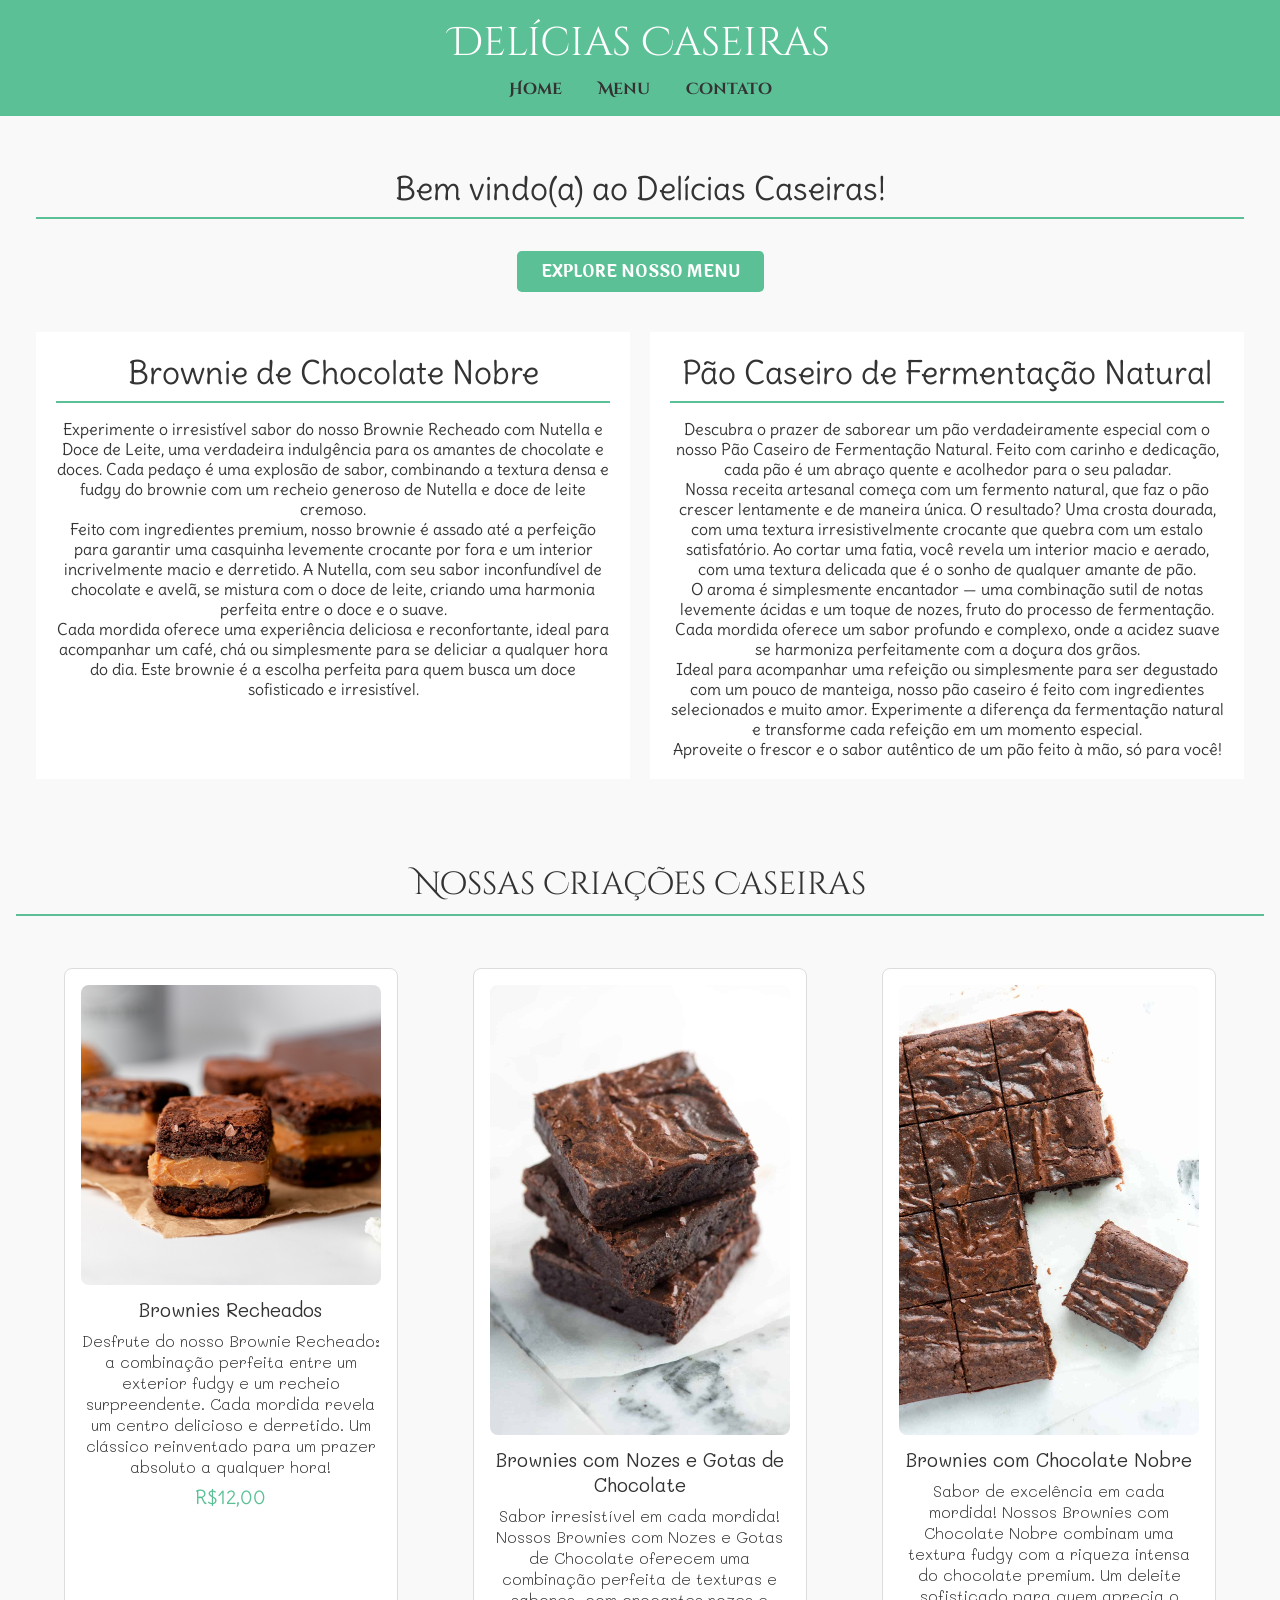
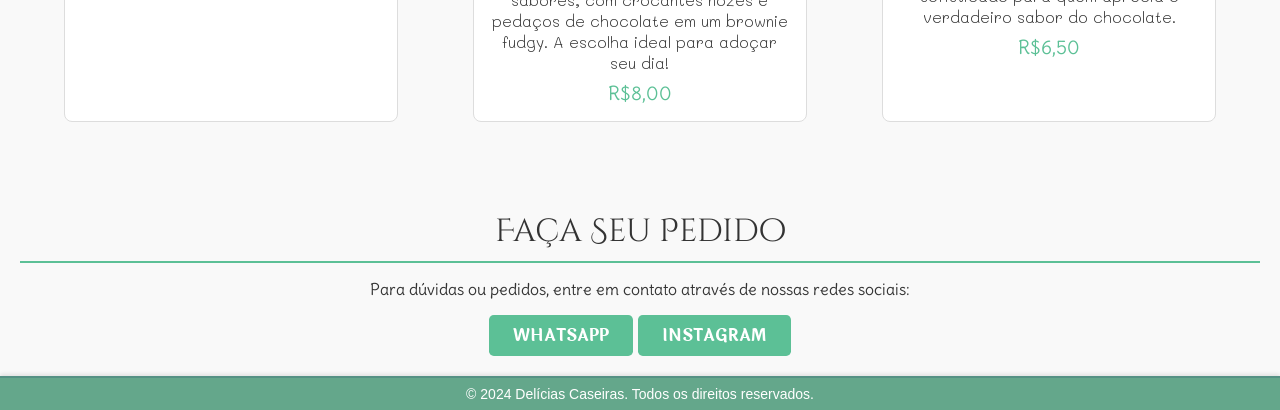
==== index.html @ e0576af0 "[homemade-v1] Fix github pages deploy" ====
<!DOCTYPE html>
<html lang="pt-br">
<head>
    <meta charset="UTF-8">
    <meta name="viewport" content="width=device-width, initial-scale=1.0">
    <title>Delícias Caseiras</title>
    <link rel="stylesheet" href="styles.css">
    <link rel="preconnect" href="https://fonts.googleapis.com">
    <link rel="preconnect" href="https://fonts.gstatic.com" crossorigin>
    <link href="https://fonts.googleapis.com/css2?family=Aboreto&family=Caveat:wght@400..700&family=Cedarville+Cursive&family=Cinzel+Decorative:wght@400;700;900&family=Cinzel:wght@400..900&family=Coming+Soon&family=Dawning+of+a+New+Day&family=Delius&family=Edu+AU+VIC+WA+NT+Hand:wght@400..700&family=Edu+VIC+WA+NT+Beginner:wght@400..700&family=Indie+Flower&family=Laila:wght@300;400&family=Mali:ital,wght@0,300;0,400;1,300&family=Marcellus+SC&family=Oswald:wght@300&family=Quintessential&family=Rajdhani:wght@300;400;500;600;700&family=Shadows+Into+Light&family=Slabo+27px&display=swap" rel="stylesheet">
</head>
<body>
    <header>
        <h1 class="cinzel-decorative-regular">Delícias Caseiras</h1>
        <nav>
            <ul class="cinzel-decorative-regular">
                <li><a href="#home">Home</a></li>
                <li><a href="#menu">Menu</a></li>
                <li><a href="#contact">Contato</a></li>
            </ul>
        </nav>
    </header>

    <section id="home">
        <div class="home-content">
            <h2 class="delius-regular">Bem vindo(a) ao Delícias Caseiras!</h2>
            <a href="#menu" class="btn">Explore nosso menu</a>
        </div>

        <div class="container">
            <div class="left-panel">
                <h2 class="delius-regular">Brownie de Chocolate Nobre</h2>
                <p class="delius-regular">
                    Experimente o irresistível sabor do nosso Brownie Recheado com Nutella e Doce de Leite, uma verdadeira indulgência para os amantes de chocolate e doces. Cada pedaço é uma explosão de sabor, combinando a textura densa e fudgy do brownie com um recheio generoso de Nutella e doce de leite cremoso.
                </p>
                <p class="delius-regular">
                    Feito com ingredientes premium, nosso brownie é assado até a perfeição para garantir uma casquinha levemente crocante por fora e um interior incrivelmente macio e derretido. A Nutella, com seu sabor inconfundível de chocolate e avelã, se mistura com o doce de leite, criando uma harmonia perfeita entre o doce e o suave.
                </p>
                <p class="delius-regular">
                    Cada mordida oferece uma experiência deliciosa e reconfortante, ideal para acompanhar um café, chá ou simplesmente para se deliciar a qualquer hora do dia. Este brownie é a escolha perfeita para quem busca um doce sofisticado e irresistível.
                </p>
            </div>

            <div class="right-panel">
                <h2 class="delius-regular">Pão Caseiro de Fermentação Natural</h2>
                <p class="delius-regular">
                    Descubra o prazer de saborear um pão verdadeiramente especial com o nosso Pão Caseiro de Fermentação Natural. Feito com carinho e dedicação, cada pão é um abraço quente e acolhedor para o seu paladar.
                </p>
                <p class="delius-regular">
                    Nossa receita artesanal começa com um fermento natural, que faz o pão crescer lentamente e de maneira única. O resultado? Uma crosta dourada, com uma textura irresistivelmente crocante que quebra com um estalo satisfatório. Ao cortar uma fatia, você revela um interior macio e aerado, com uma textura delicada que é o sonho de qualquer amante de pão.
                </p>
                <p class="delius-regular">
                    O aroma é simplesmente encantador — uma combinação sutil de notas levemente ácidas e um toque de nozes, fruto do processo de fermentação. Cada mordida oferece um sabor profundo e complexo, onde a acidez suave se harmoniza perfeitamente com a doçura dos grãos.
                </p>
                <p class="delius-regular">
                    Ideal para acompanhar uma refeição ou simplesmente para ser degustado com um pouco de manteiga, nosso pão caseiro é feito com ingredientes selecionados e muito amor. Experimente a diferença da fermentação natural e transforme cada refeição em um momento especial.
                </p>
                <p class="delius-regular">
                    Aproveite o frescor e o sabor autêntico de um pão feito à mão, só para você!
                </p>
            </div>
        </div>
    </section>

    <section id="menu">
        <h2 class="cinzel-decorative-regular">Nossas Criações Caseiras</h2>
        <div class="cards-container">
            <div class="card">
                <img src="img/[131] BROWNIE RECHEADO.jpg" alt="Brownies Recheados">
                <h3 class="mali-regular">Brownies Recheados</h3>
                <p class="mali-light">Desfrute do nosso Brownie Recheado: a combinação 
                    perfeita entre um exterior fudgy e um recheio surpreendente. Cada 
                    mordida revela um centro delicioso e derretido. Um clássico reinventado 
                    para um prazer absoluto a qualquer hora!</p>
                <span class="delius-regular">R$12,00</span>
            </div>
            <div class="card">
                <img src="img/Brownies-Recipe-1-1200.jpg" alt="Brownies com nozes e gotas de chocolate">
                <h3 class="mali-regular">Brownies com Nozes e Gotas de Chocolate</h3>
                <p class="mali-light">Sabor irresistível em cada mordida! Nossos Brownies com Nozes e 
                    Gotas de Chocolate oferecem uma combinação perfeita de texturas e sabores, com 
                    crocantes nozes e pedaços de chocolate em um brownie fudgy. A escolha ideal para 
                    adoçar seu dia!</p>
                <span class="delius-regular">R$8,00</span>
            </div>
            <div class="card">
                <img src="img/Brownies-Recipe-3-1200.jpg" alt="Brownies com chocolate nobre">
                <h3 class="mali-regular">Brownies com Chocolate Nobre</h3>
                <p class="mali-light">Sabor de excelência em cada mordida! Nossos Brownies com Chocolate 
                    Nobre combinam uma textura fudgy com a riqueza intensa do chocolate premium. Um 
                    deleite sofisticado para quem aprecia o verdadeiro sabor do chocolate.</p>
                <span class="delius-regular">R$6,50</span>
            </div>
        </div>
    </section>

    <section id="contact" class="contact-section">
        <h2 class="cinzel-decorative-regular">Faça Seu Pedido</h2>
        <p class="delius-regular">Para dúvidas ou pedidos, entre em contato através de nossas redes sociais:</p>
        <!-- <p class="delius-regular">Pedido mínimo, taxa de entrega, locais de entrega e busca, sinal e pagamento na entrega, formas de pagamento, aceita encomendas para festa.</p> -->
        <a href="https://wa.me/+5519981256830" class="btn" target="_blank">WhatsApp</a>
        <a href="https://wa.me/+5519982758672" class="btn" target="_blank">Instagram</a>
    </section>

    <footer>
        <p>&copy; 2024 Delícias Caseiras. Todos os direitos reservados.</p>
    </footer>
</body>
</html>
---- styles.css ----
/* General Styles */
/* Reset básico */
body, h1, h2, h3, p {
    margin: 0;
    padding: 0;
    box-sizing: border-box;
}

body {
    font-family: Arial, sans-serif;
    background-color: #f9f9f9;
    color: #333;
}

/* Header */
header {
    background-color: #5cc096;
    color: #fff;
    padding: 1rem 2rem;
    text-align: center;
}

header h1 {
    margin-bottom: 0.5rem;
    font-size: 2.5rem;
}

header nav ul {
    list-style: none;
    padding: 0;
    margin: 0;
}

header nav ul li {
    display: inline;
    margin: 0 1rem;
}

header nav ul li a {
    text-decoration: none;
    color: #333;
    font-weight: bold;
}

/* Section Headers */
section {
    padding: 2rem 1rem;
    text-align: center;
}

section h2 {
    font-size: 2rem;
    border-bottom: 2px solid #5cc096;
    padding-bottom: 0.5rem;
    margin-bottom: 1rem;
}

/* Main Sections */
.home-content {
    text-align: center;
    padding: 20px;
}

.container {
    display: flex;
    flex-wrap: wrap;
    gap: 20px;
    padding: 20px;
}

.cards-container {
    display: flex;
    flex-wrap: wrap;
    gap: 20px;
    padding: 20px;
}

.card {
    flex: 1;
    min-width: 250px;
    max-width: 300px;
    background: #fff;
    border: 1px solid #ddd;
    border-radius: 8px;
    overflow: hidden;
    text-align: center;
    padding: 1rem;
    margin: 1rem auto;
}

.card img {
    width: 100%;
    height: auto;
    border-radius: 0.5rem;
}

.card h3, .card p {
    margin: 0.5rem 0;
}

.card span {
    font-size: 1.2rem;
    color: #5cc096;
}

.contact-section {
    padding: 20px;
    text-align: center;
}

/* Footer */
footer {
    background-color: #64a78b;
    color: #fff;
    text-align: center;
    padding: 0.5rem 1rem;
    font-size: 0.875rem;
    border-top: 2px solid #559184;
    box-shadow: 0 -2px 4px rgba(0, 0, 0, 0.1);
}

.left-panel, .right-panel {
    flex: 1; /* Ambas as seções se expandem igualmente */
    padding: 20px; /* Espaçamento interno */
    background-color: #ffffff;
}

/* Hero Section */
.hero {
    background-color: #fff3f3;
    text-align: center;
    padding: 2rem 1rem;
    border-bottom: 2px solid #5cc096;
}

.hero h2 {
    font-size: 2rem;
}

.hero p {
    font-size: 1.2rem;
}

.btn {
    display: inline-block;
    padding: 0.5rem 1.5rem;
    margin-top: 1rem;
    background-color: #5cc096;
    color: #fff;
    text-decoration: none;
    border-radius: 0.3rem;
    font-weight: 700; /* Use bold font weight */
    font-family: 'Laila', sans-serif; /* Apply new font */
    font-size: 1rem; /* Adjust font size if needed */
    text-transform: uppercase; /* Optional: make text uppercase */
}

.btn:hover {
    background-color: #1c6446;
}

/* Responsividade */
@media (max-width: 768px) {
    .container {
        flex-direction: column;
    }

    .cards-container {
        flex-direction: column;
    }
}

/* Font Classes */
.oswald-test {
    font-family: "Oswald", sans-serif;
    font-optical-sizing: auto;
    font-weight: 300;
    font-style: normal;
}

.edu-vic-wa-nt-beginner-test {
    font-family: "Edu VIC WA NT Beginner", cursive;
    font-optical-sizing: auto;
    font-weight: 400;
    font-style: normal;
}

.shadows-into-light-regular {
    font-family: "Shadows Into Light", cursive;
    font-weight: 400;
    font-style: normal;
}

.cinzel-test {
    font-family: "Cinzel", system-ui;
    font-optical-sizing: auto;
    font-weight: 400;
    font-style: normal;
}

.caveat-test {
    font-family: "Caveat", system-ui;
    font-optical-sizing: auto;
    font-weight: 500;
    font-style: normal;
}
  
.aboreto-regular {
    font-family: "Aboreto", system-ui;
    font-weight: 400;
    font-style: normal;
}

.quintessential-regular {
    font-family: "Quintessential", system-ui;
    font-weight: 400;
    font-style: normal;
}

.dawning-of-a-new-day-regular {
    font-family: "Dawning of a New Day", system-ui;
    font-weight: 400;
    font-style: normal;
}

.coming-soon-regular {
    font-family: "Coming Soon", system-ui;
    font-weight: 400;
    font-style: normal;
}

.cedarville-cursive-regular {
    font-family: "Cedarville Cursive", system-ui;
    font-weight: 400;
    font-style: normal;
}
  
.mali-light {
    font-family: "Mali", system-ui;
    font-weight: 300;
    font-style: normal;
}

.mali-regular {
    font-family: "Mali", system-ui;
    font-weight: 400;
    font-style: normal;
}

.mali-light-italic {
    font-family: "Mali", system-ui;
    font-weight: 300;
    font-style: italic;
}

.marcellus-sc-regular {
    font-family: "Marcellus SC", system-ui;
    font-weight: 400;
    font-style: normal;
}

.delius-regular {
    font-family: "Delius", system-ui;
    font-weight: 400;
    font-style: normal;
}

.cinzel-decorative-regular {
    font-family: "Cinzel Decorative", system-ui;
    font-weight: 400;
    font-style: normal;
}

.cinzel-decorative-bold {
    font-family: "Cinzel Decorative", system-ui;
    font-weight: 700;
    font-style: normal;
}

.cinzel-decorative-black {
    font-family: "Cinzel Decorative", system-ui;
    font-weight: 900;
    font-style: normal;
}

.laila-light {
    font-family: "Laila", system-ui;
    font-weight: 300;
    font-style: normal;
}

.laila-regular {
    font-family: "Laila", system-ui;
    font-weight: 400;
    font-style: normal;
}
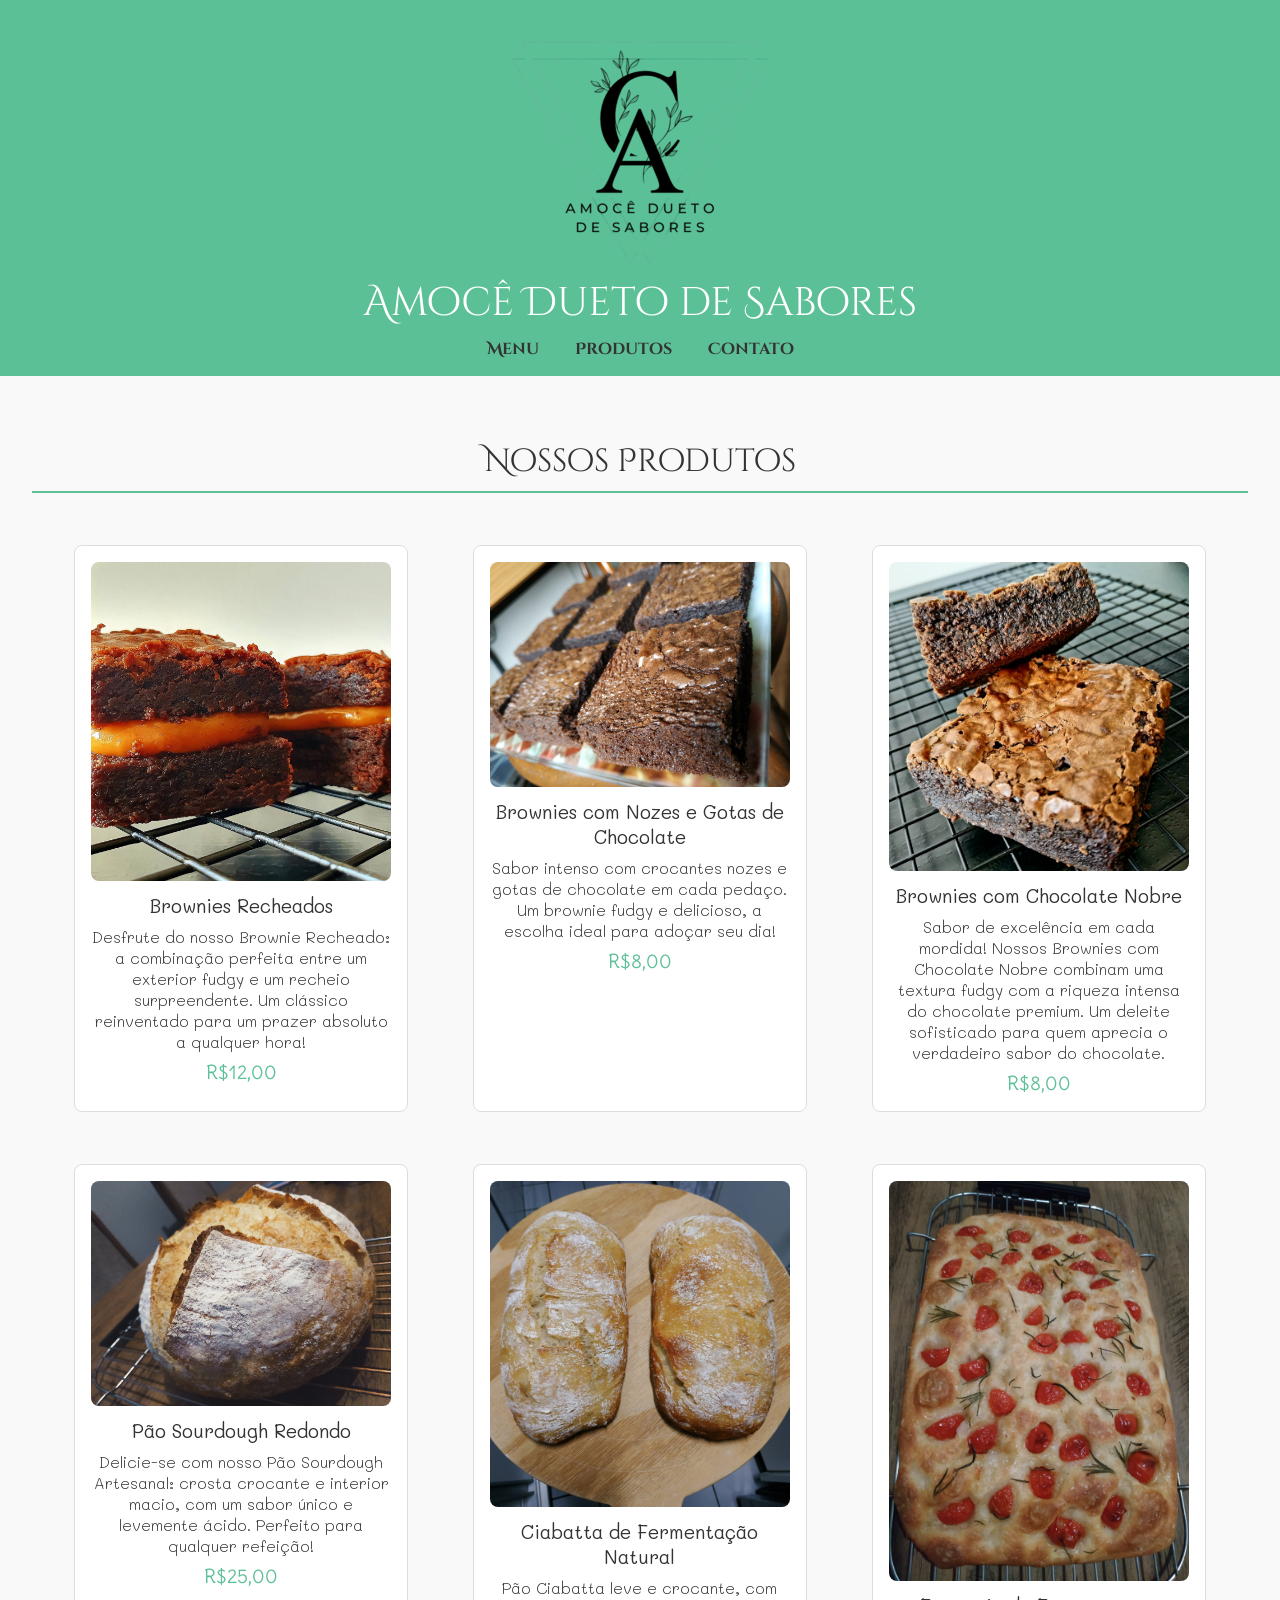
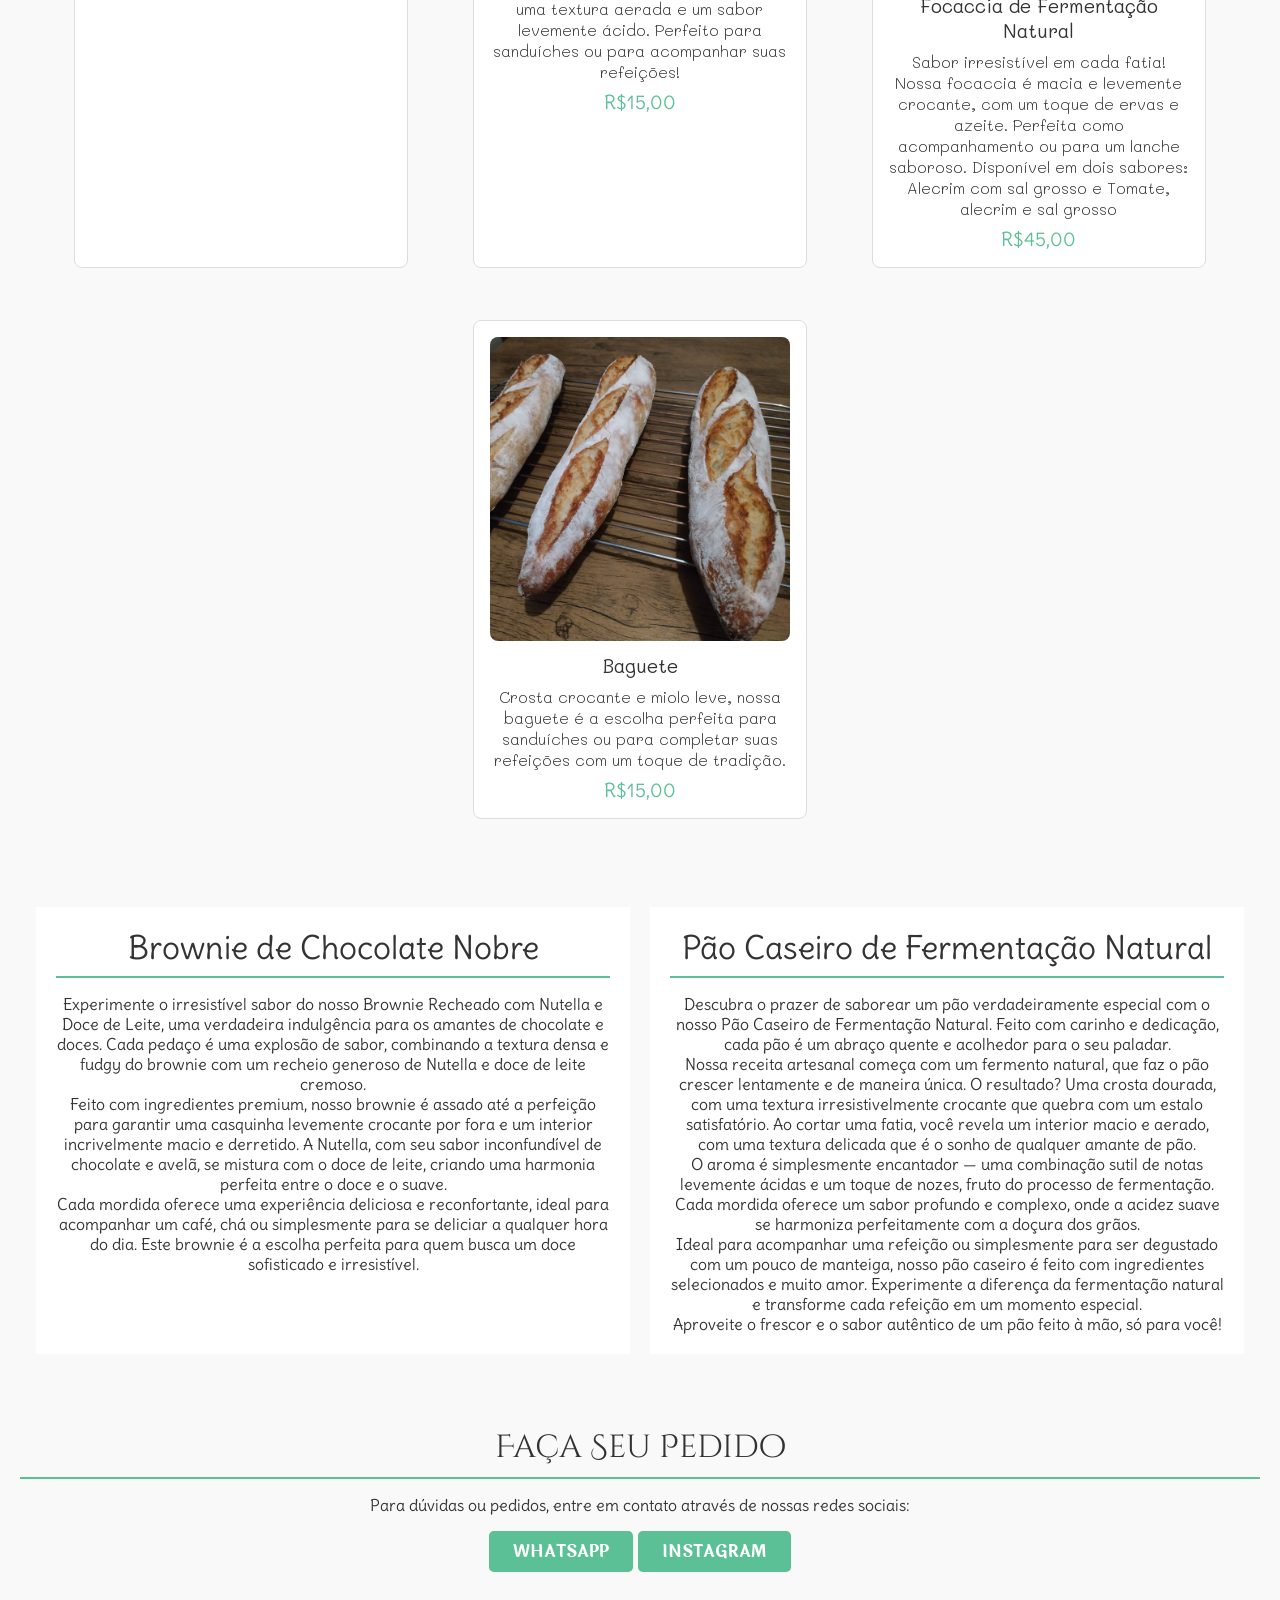
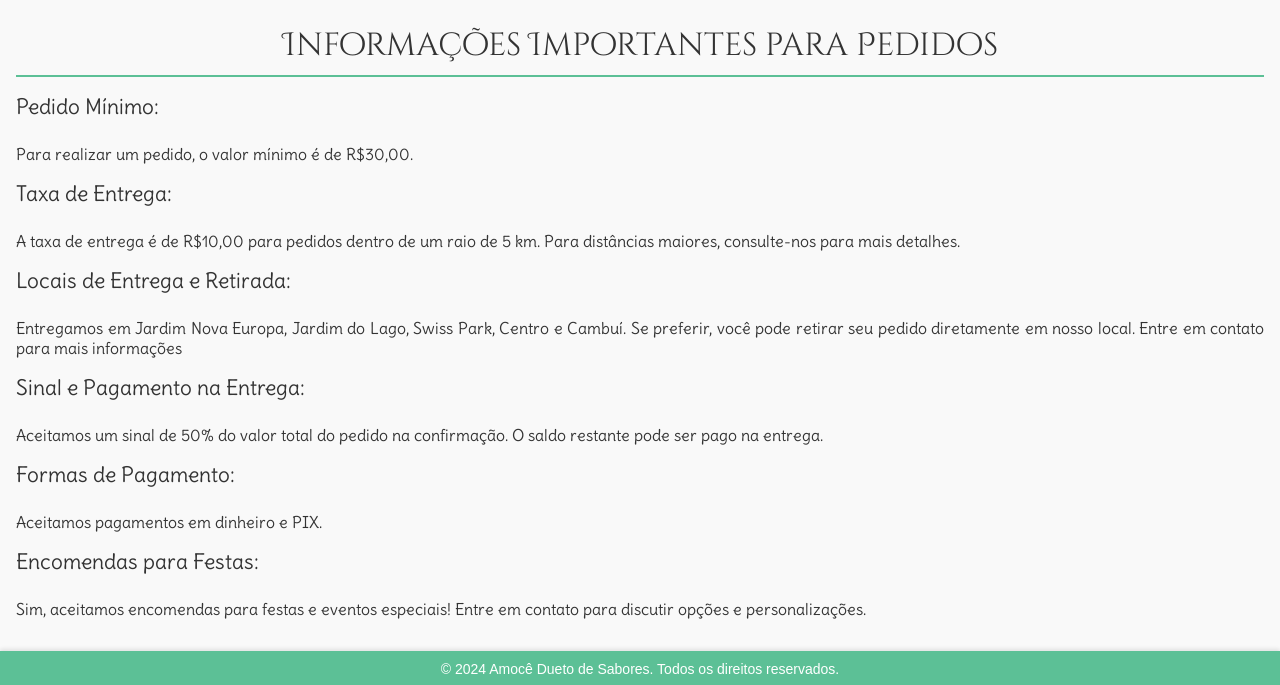
==== commit cc6b12ef: "[homemade-v2] Add new logo and UX design" ====
--- a/index.html
+++ b/index.html
@@ -3,31 +3,92 @@
 <head>
     <meta charset="UTF-8">
     <meta name="viewport" content="width=device-width, initial-scale=1.0">
-    <title>Delícias Caseiras</title>
+    <title>Amocê Dueto de Sabores</title>
+    <link rel="icon" href="img/logotipo_macedo__2_-removebg-preview.ico" type="image/x-icon">
     <link rel="stylesheet" href="styles.css">
     <link rel="preconnect" href="https://fonts.googleapis.com">
     <link rel="preconnect" href="https://fonts.gstatic.com" crossorigin>
     <link href="https://fonts.googleapis.com/css2?family=Aboreto&family=Caveat:wght@400..700&family=Cedarville+Cursive&family=Cinzel+Decorative:wght@400;700;900&family=Cinzel:wght@400..900&family=Coming+Soon&family=Dawning+of+a+New+Day&family=Delius&family=Edu+AU+VIC+WA+NT+Hand:wght@400..700&family=Edu+VIC+WA+NT+Beginner:wght@400..700&family=Indie+Flower&family=Laila:wght@300;400&family=Mali:ital,wght@0,300;0,400;1,300&family=Marcellus+SC&family=Oswald:wght@300&family=Quintessential&family=Rajdhani:wght@300;400;500;600;700&family=Shadows+Into+Light&family=Slabo+27px&display=swap" rel="stylesheet">
 </head>
 <body>
+
     <header>
-        <h1 class="cinzel-decorative-regular">Delícias Caseiras</h1>
-        <nav>
-            <ul class="cinzel-decorative-regular">
-                <li><a href="#home">Home</a></li>
-                <li><a href="#menu">Menu</a></li>
-                <li><a href="#contact">Contato</a></li>
-            </ul>
-        </nav>
+        <div class="header-content">
+            <img src="img/logotipo_macedo__2_-removebg-preview.ico" alt="Logo do Site" class="header-image">
+            <div class="header-text">
+                <h1 class="cinzel-decorative-regular">Amocê Dueto de Sabores</h1>
+                <nav>
+                    <ul class="cinzel-decorative-regular">
+                        <li><a href="#menu">Menu</a></li>
+                        <li><a href="#produtos">Produtos</a></li>
+                        <li><a href="#contact">Contato</a></li>
+                    </ul>
+                </nav>
+            </div>
+        </div>
     </header>
 
-    <section id="home">
-        <div class="home-content">
-            <h2 class="delius-regular">Bem vindo(a) ao Delícias Caseiras!</h2>
-            <a href="#menu" class="btn">Explore nosso menu</a>
-        </div>
+    <section>
+        <section id="menu">
+            <h2 class="cinzel-decorative-regular">Nossos Produtos</h2>
+            <div class="cards-container">
+                <div class="card">
+                    <img src="img/202408182225.jpg" alt="Brownies Recheados">
+                    <h3 class="mali-regular">Brownies Recheados</h3>
+                    <p class="mali-light">Desfrute do nosso Brownie Recheado: a combinação 
+                        perfeita entre um exterior fudgy e um recheio surpreendente. Um 
+                        clássico reinventado para um prazer absoluto a qualquer hora!</p>
+                    <span class="delius-regular">R$12,00</span>
+                </div>
+                <div class="card">
+                    <img src="img/226985_859315862ba42a8fea46453dd1372485-11_08_2024, 16_24_30.jpg" alt="Brownies com nozes e gotas de chocolate">
+                    <h3 class="mali-regular">Brownies com Nozes e Gotas de Chocolate</h3>
+                    <p class="mali-light">Sabor intenso com crocantes nozes e gotas de chocolate em cada pedaço. 
+                        Um brownie fudgy e delicioso, a escolha ideal para adoçar seu dia!</p>
+                    <span class="delius-regular">R$8,00</span>
+                </div>
+                <div class="card">
+                    <img src="img/IMG-20240818-WA0037.jpg" alt="Brownies com chocolate nobre">
+                    <h3 class="mali-regular">Brownies com Chocolate Nobre</h3>
+                    <p class="mali-light">Sabor de excelência em cada mordida! Nossos Brownies com Chocolate 
+                        Nobre combinam uma textura fudgy com a riqueza intensa do chocolate premium. Um 
+                        deleite sofisticado para quem aprecia o verdadeiro sabor do chocolate.</p>
+                    <span class="delius-regular">R$8,00</span>
+                </div>
+                <div class="card">
+                    <img src="img/IMG-20240818-WA0003.jpg" alt="Pão Sourdough Redondo">
+                    <h3 class="mali-regular">Pão Sourdough Redondo</h3>
+                    <p class="mali-light">Delicie-se com nosso Pão Sourdough Artesanal: crosta crocante 
+                        e interior macio, com um sabor único e levemente ácido. Perfeito para qualquer refeição!</p>
+                    <span class="delius-regular">R$25,00</span>
+                </div>
+                <div class="card">
+                    <img src="img/IMG-20240818-WA0016.jpg" alt="Ciabatta de Fermentação Natural">
+                    <h3 class="mali-regular">Ciabatta de Fermentação Natural</h3>
+                    <p class="mali-light">Pão Ciabatta leve e crocante, com uma textura aerada e um 
+                        sabor levemente ácido. Perfeito para sanduíches ou para acompanhar suas refeições!</p>
+                    <span class="delius-regular">R$15,00</span>
+                </div>
+                <div class="card">
+                    <img src="img/IMG-20240818-WA0026.jpg" alt="Focaccia">
+                    <h3 class="mali-regular">Focaccia de Fermentação Natural</h3>
+                    <p class="mali-light">Sabor irresistível em cada fatia! Nossa focaccia é macia e 
+                        levemente crocante, com um toque de ervas e azeite. Perfeita como acompanhamento 
+                        ou para um lanche saboroso. Disponível em dois sabores: Alecrim com sal grosso e 
+                        Tomate, alecrim e sal grosso</p>
+                    <span class="delius-regular">R$45,00</span>
+                </div>
+                <div class="card">
+                    <img src="img/IMG-20240818-WA0008.jpg" alt="Baguete">
+                    <h3 class="mali-regular">Baguete</h3>
+                    <p class="mali-light">Crosta crocante e miolo leve, nossa baguete é a escolha 
+                        perfeita para sanduíches ou para completar suas refeições com um toque de tradição.</p>
+                    <span class="delius-regular">R$15,00</span>
+                </div>
+            </div>
+        </section>
 
-        <div class="container">
+        <div class="container" id="produtos">
             <div class="left-panel">
                 <h2 class="delius-regular">Brownie de Chocolate Nobre</h2>
                 <p class="delius-regular">
@@ -62,48 +123,42 @@
         </div>
     </section>
 
-    <section id="menu">
-        <h2 class="cinzel-decorative-regular">Nossas Criações Caseiras</h2>
-        <div class="cards-container">
-            <div class="card">
-                <img src="img/[131] BROWNIE RECHEADO.jpg" alt="Brownies Recheados">
-                <h3 class="mali-regular">Brownies Recheados</h3>
-                <p class="mali-light">Desfrute do nosso Brownie Recheado: a combinação 
-                    perfeita entre um exterior fudgy e um recheio surpreendente. Cada 
-                    mordida revela um centro delicioso e derretido. Um clássico reinventado 
-                    para um prazer absoluto a qualquer hora!</p>
-                <span class="delius-regular">R$12,00</span>
-            </div>
-            <div class="card">
-                <img src="img/Brownies-Recipe-1-1200.jpg" alt="Brownies com nozes e gotas de chocolate">
-                <h3 class="mali-regular">Brownies com Nozes e Gotas de Chocolate</h3>
-                <p class="mali-light">Sabor irresistível em cada mordida! Nossos Brownies com Nozes e 
-                    Gotas de Chocolate oferecem uma combinação perfeita de texturas e sabores, com 
-                    crocantes nozes e pedaços de chocolate em um brownie fudgy. A escolha ideal para 
-                    adoçar seu dia!</p>
-                <span class="delius-regular">R$8,00</span>
-            </div>
-            <div class="card">
-                <img src="img/Brownies-Recipe-3-1200.jpg" alt="Brownies com chocolate nobre">
-                <h3 class="mali-regular">Brownies com Chocolate Nobre</h3>
-                <p class="mali-light">Sabor de excelência em cada mordida! Nossos Brownies com Chocolate 
-                    Nobre combinam uma textura fudgy com a riqueza intensa do chocolate premium. Um 
-                    deleite sofisticado para quem aprecia o verdadeiro sabor do chocolate.</p>
-                <span class="delius-regular">R$6,50</span>
-            </div>
-        </div>
-    </section>
-
     <section id="contact" class="contact-section">
         <h2 class="cinzel-decorative-regular">Faça Seu Pedido</h2>
         <p class="delius-regular">Para dúvidas ou pedidos, entre em contato através de nossas redes sociais:</p>
-        <!-- <p class="delius-regular">Pedido mínimo, taxa de entrega, locais de entrega e busca, sinal e pagamento na entrega, formas de pagamento, aceita encomendas para festa.</p> -->
         <a href="https://wa.me/+5519981256830" class="btn" target="_blank">WhatsApp</a>
         <a href="https://wa.me/+5519982758672" class="btn" target="_blank">Instagram</a>
     </section>
 
+    <section id="faq" class="faq-section">
+        <h2 class="cinzel-decorative-regular">Informações Importantes para Pedidos</h2>
+
+        <h3 class="delius-regular">Pedido Mínimo:</h3>
+        <p class="delius-regular">Para realizar um pedido, o valor mínimo é de R$30,00.</p>
+
+        <h3 class="delius-regular">Taxa de Entrega:</h3>
+        <p class="delius-regular">A taxa de entrega é de R$10,00 para pedidos dentro de um raio de 5 km. 
+            Para distâncias maiores, consulte-nos para mais detalhes.</p>
+
+        <h3 class="delius-regular">Locais de Entrega e Retirada:</h3>
+        <p class="delius-regular">Entregamos em Jardim Nova Europa, Jardim do Lago, Swiss Park, Centro e Cambuí. 
+            Se preferir, você pode retirar seu pedido diretamente em nosso local. Entre em contato para mais informações</p>
+
+        <h3 class="delius-regular">Sinal e Pagamento na Entrega:</h3>
+        <p class="delius-regular">Aceitamos um sinal de 50% do valor total do pedido na confirmação. 
+            O saldo restante pode ser pago na entrega.</p>
+
+        <h3 class="delius-regular">Formas de Pagamento:</h3>
+        <p class="delius-regular">Aceitamos pagamentos em dinheiro e PIX.</p>
+
+        <h3 class="delius-regular">Encomendas para Festas:</h3>
+        <p class="delius-regular">Sim, aceitamos encomendas para festas e eventos especiais! 
+            Entre em contato para discutir opções e personalizações.</p>
+
+    </section>
+    
     <footer>
-        <p>&copy; 2024 Delícias Caseiras. Todos os direitos reservados.</p>
+        <p>&copy; 2024 Amocê Dueto de Sabores. Todos os direitos reservados.</p>
     </footer>
 </body>
 </html>
--- a/styles.css
+++ b/styles.css
@@ -39,6 +39,12 @@
 header nav ul li a {
     text-decoration: none;
     color: #333;
+    font-weight: bold;
+}
+
+header a:hover {
+    text-decoration: none;
+    color: #ebe7e7;
     font-weight: bold;
 }
 
@@ -110,12 +116,12 @@
 
 /* Footer */
 footer {
-    background-color: #64a78b;
+    background-color: #5cc096;
     color: #fff;
     text-align: center;
     padding: 0.5rem 1rem;
     font-size: 0.875rem;
-    border-top: 2px solid #559184;
+    border-top: 2px solid #5cc096;
     box-shadow: 0 -2px 4px rgba(0, 0, 0, 0.1);
 }
 
@@ -125,22 +131,36 @@
     background-color: #ffffff;
 }
 
+/* Estilos para a seção FAQ */
+.faq-section {
+    padding: 2rem 1rem;
+}
+
+.faq-section h2 {
+    font-size: 2rem;
+    border-bottom: 2px solid #5cc096;
+    padding-bottom: 0.5rem;
+    margin-bottom: 1rem;
+    text-align: center; /* Centraliza o título */
+}
+
+.faq-section h3 {
+    font-size: 1.3rem;
+    padding-bottom: 0.5rem;
+    margin-bottom: 1rem;
+    text-align: justify;
+}
+
+.faq-section p {
+    text-align: justify; /* Justifica o texto */
+    margin-bottom: 1rem; /* Espaçamento inferior entre parágrafos */
+}
+
+.faq-section p:last-of-type {
+    margin-bottom: 0; /* Remove margem inferior do último parágrafo */
+}
+
 /* Hero Section */
-.hero {
-    background-color: #fff3f3;
-    text-align: center;
-    padding: 2rem 1rem;
-    border-bottom: 2px solid #5cc096;
-}
-
-.hero h2 {
-    font-size: 2rem;
-}
-
-.hero p {
-    font-size: 1.2rem;
-}
-
 .btn {
     display: inline-block;
     padding: 0.5rem 1.5rem;
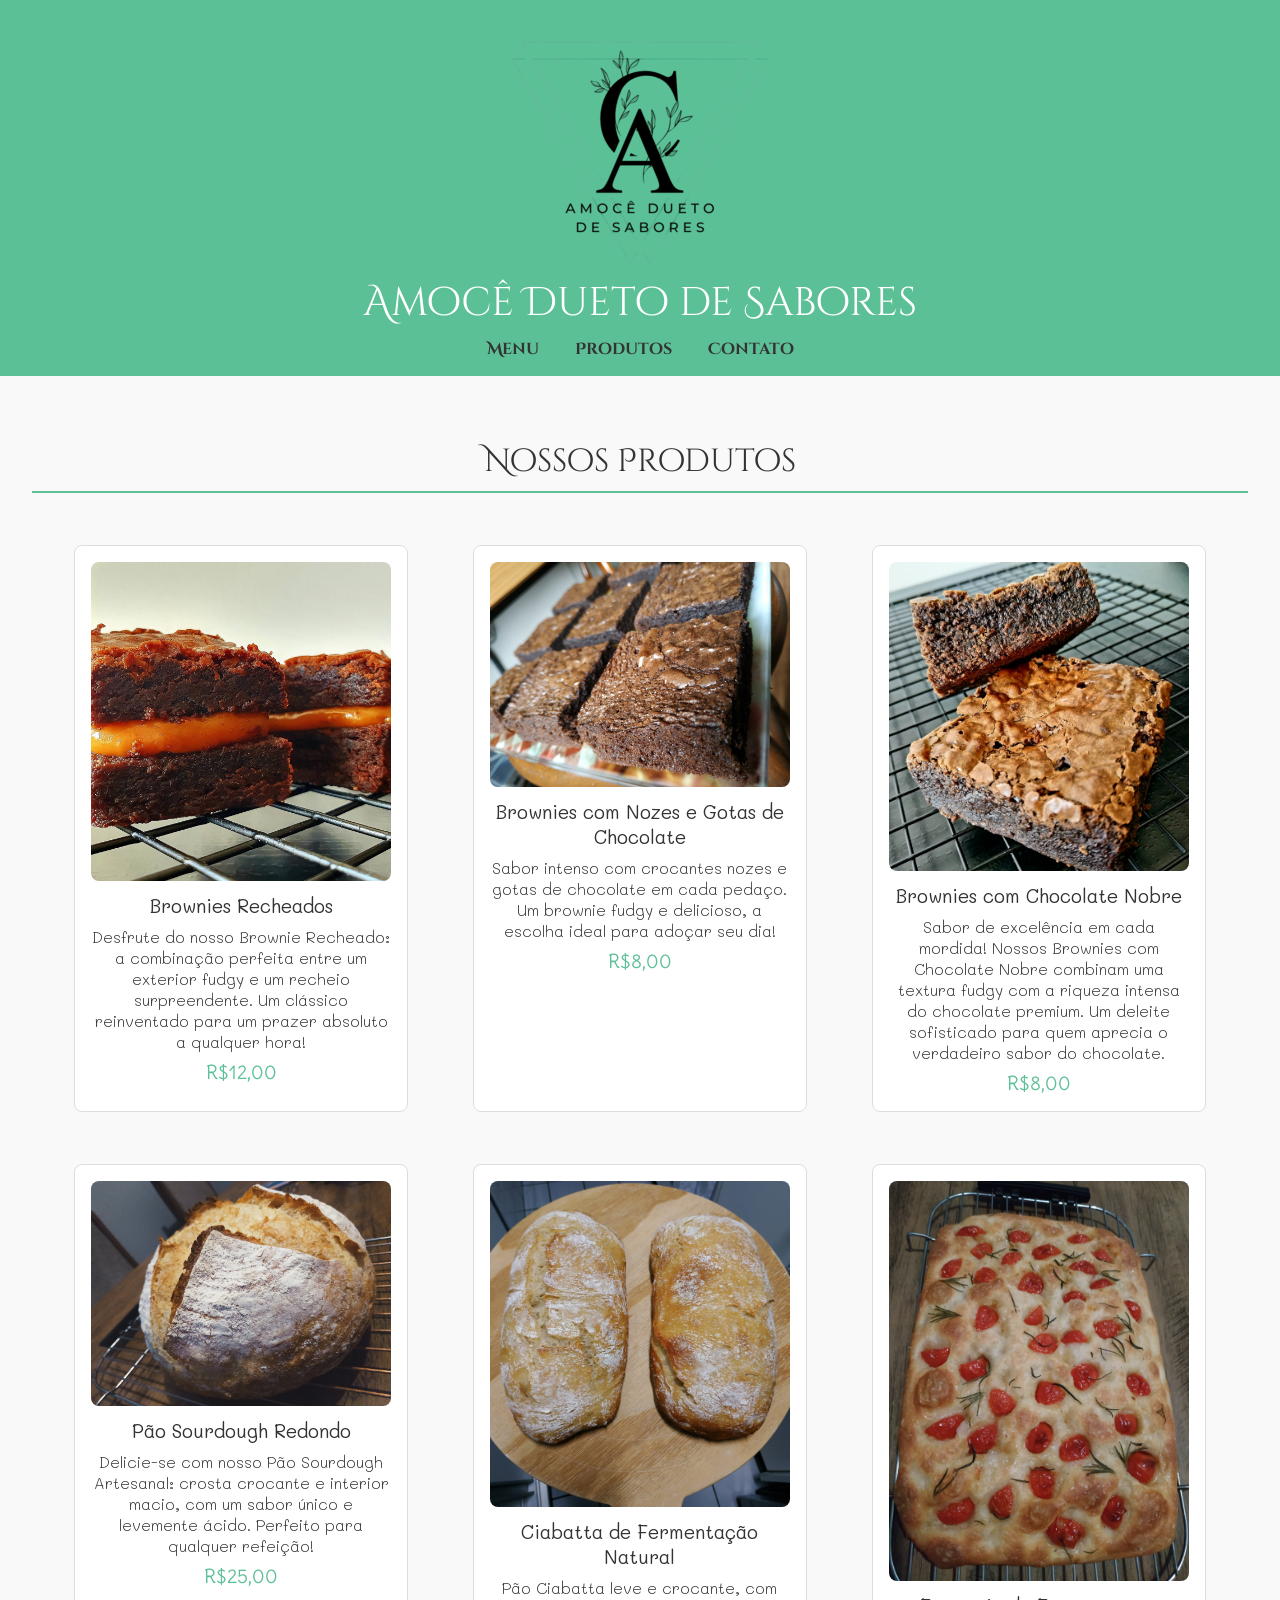
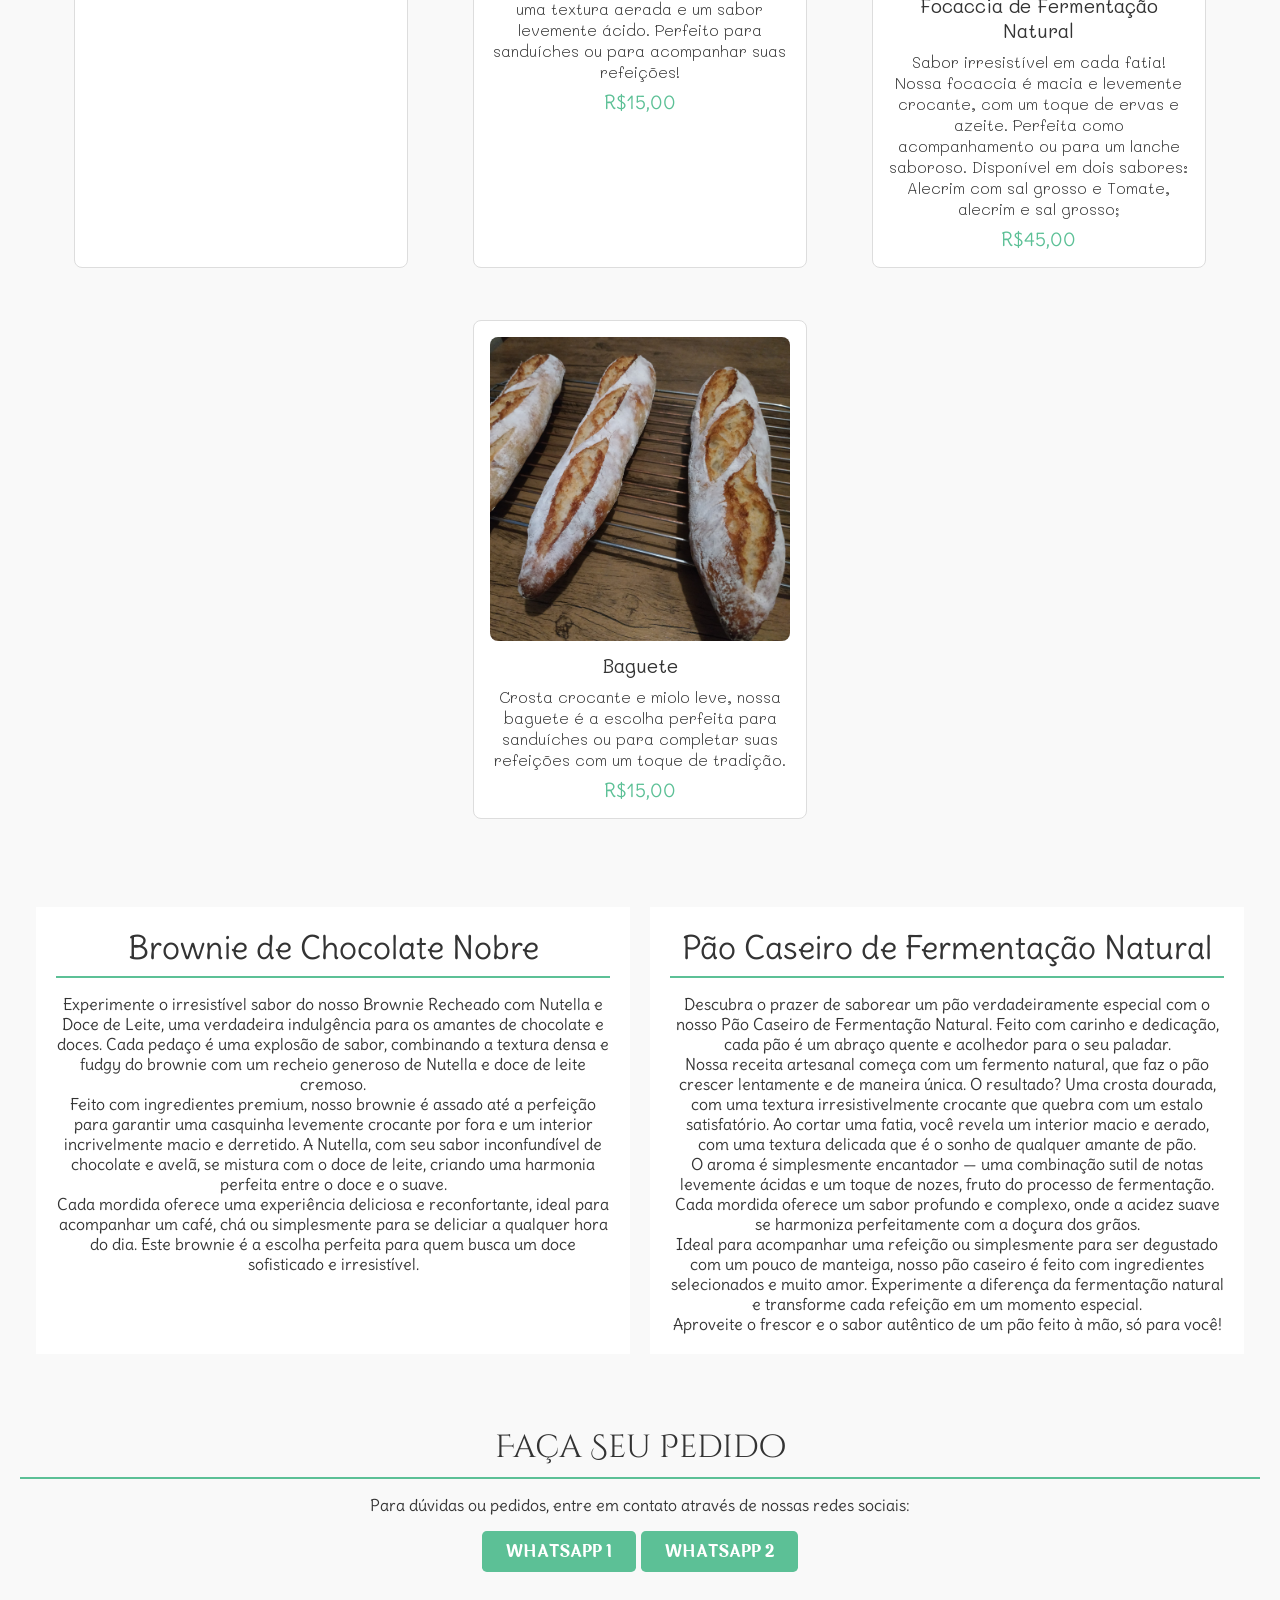
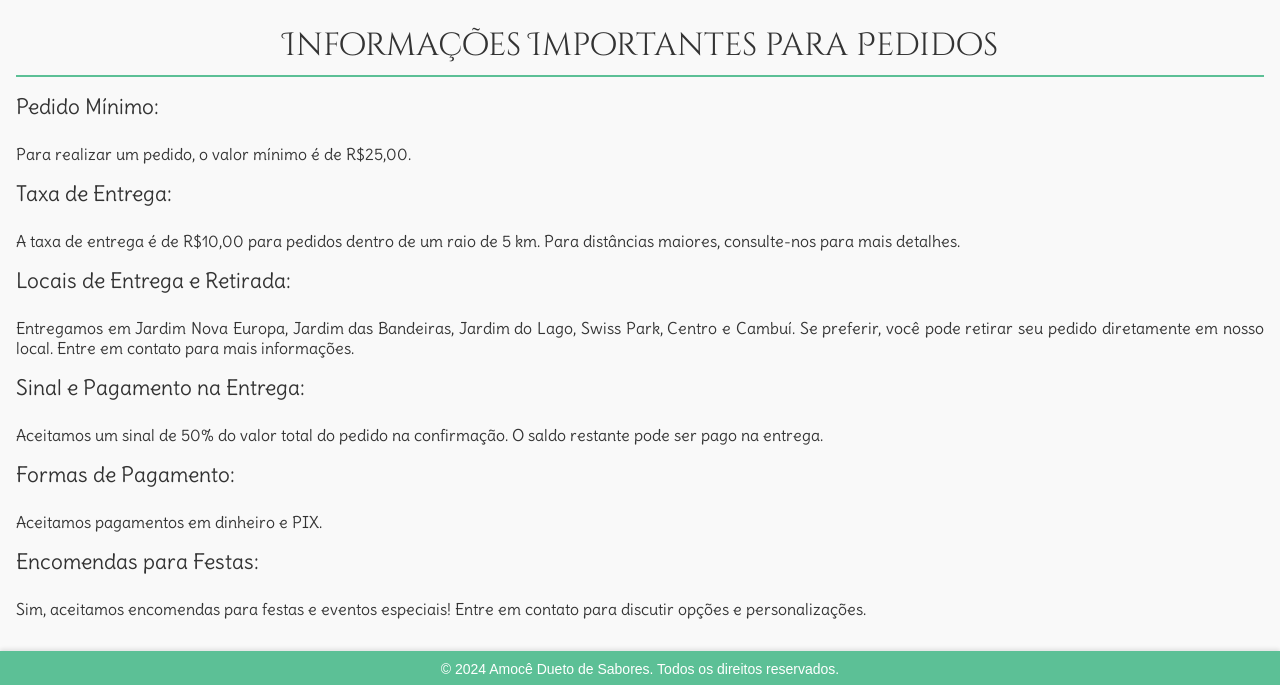
==== commit 786b1b8d: "[homemade-v2] Fix punctuation and values" ====
--- a/index.html
+++ b/index.html
@@ -75,7 +75,7 @@
                     <p class="mali-light">Sabor irresistível em cada fatia! Nossa focaccia é macia e 
                         levemente crocante, com um toque de ervas e azeite. Perfeita como acompanhamento 
                         ou para um lanche saboroso. Disponível em dois sabores: Alecrim com sal grosso e 
-                        Tomate, alecrim e sal grosso</p>
+                        Tomate, alecrim e sal grosso;</p>
                     <span class="delius-regular">R$45,00</span>
                 </div>
                 <div class="card">
@@ -126,23 +126,24 @@
     <section id="contact" class="contact-section">
         <h2 class="cinzel-decorative-regular">Faça Seu Pedido</h2>
         <p class="delius-regular">Para dúvidas ou pedidos, entre em contato através de nossas redes sociais:</p>
-        <a href="https://wa.me/+5519981256830" class="btn" target="_blank">WhatsApp</a>
-        <a href="https://wa.me/+5519982758672" class="btn" target="_blank">Instagram</a>
+        <a href="https://wa.me/+5519981256830" class="btn" target="_blank">WhatsApp 1</a>
+        <a href="https://wa.me/+5519982758672" class="btn" target="_blank">WhatsApp 2</a>
     </section>
 
     <section id="faq" class="faq-section">
         <h2 class="cinzel-decorative-regular">Informações Importantes para Pedidos</h2>
 
         <h3 class="delius-regular">Pedido Mínimo:</h3>
-        <p class="delius-regular">Para realizar um pedido, o valor mínimo é de R$30,00.</p>
+        <p class="delius-regular">Para realizar um pedido, o valor mínimo é de R$25,00.</p>
 
         <h3 class="delius-regular">Taxa de Entrega:</h3>
         <p class="delius-regular">A taxa de entrega é de R$10,00 para pedidos dentro de um raio de 5 km. 
             Para distâncias maiores, consulte-nos para mais detalhes.</p>
 
         <h3 class="delius-regular">Locais de Entrega e Retirada:</h3>
-        <p class="delius-regular">Entregamos em Jardim Nova Europa, Jardim do Lago, Swiss Park, Centro e Cambuí. 
-            Se preferir, você pode retirar seu pedido diretamente em nosso local. Entre em contato para mais informações</p>
+        <p class="delius-regular">Entregamos em Jardim Nova Europa, Jardim das Bandeiras, Jardim do Lago, 
+            Swiss Park, Centro e Cambuí. Se preferir, você pode retirar seu pedido diretamente em nosso 
+            local. Entre em contato para mais informações.</p>
 
         <h3 class="delius-regular">Sinal e Pagamento na Entrega:</h3>
         <p class="delius-regular">Aceitamos um sinal de 50% do valor total do pedido na confirmação. 
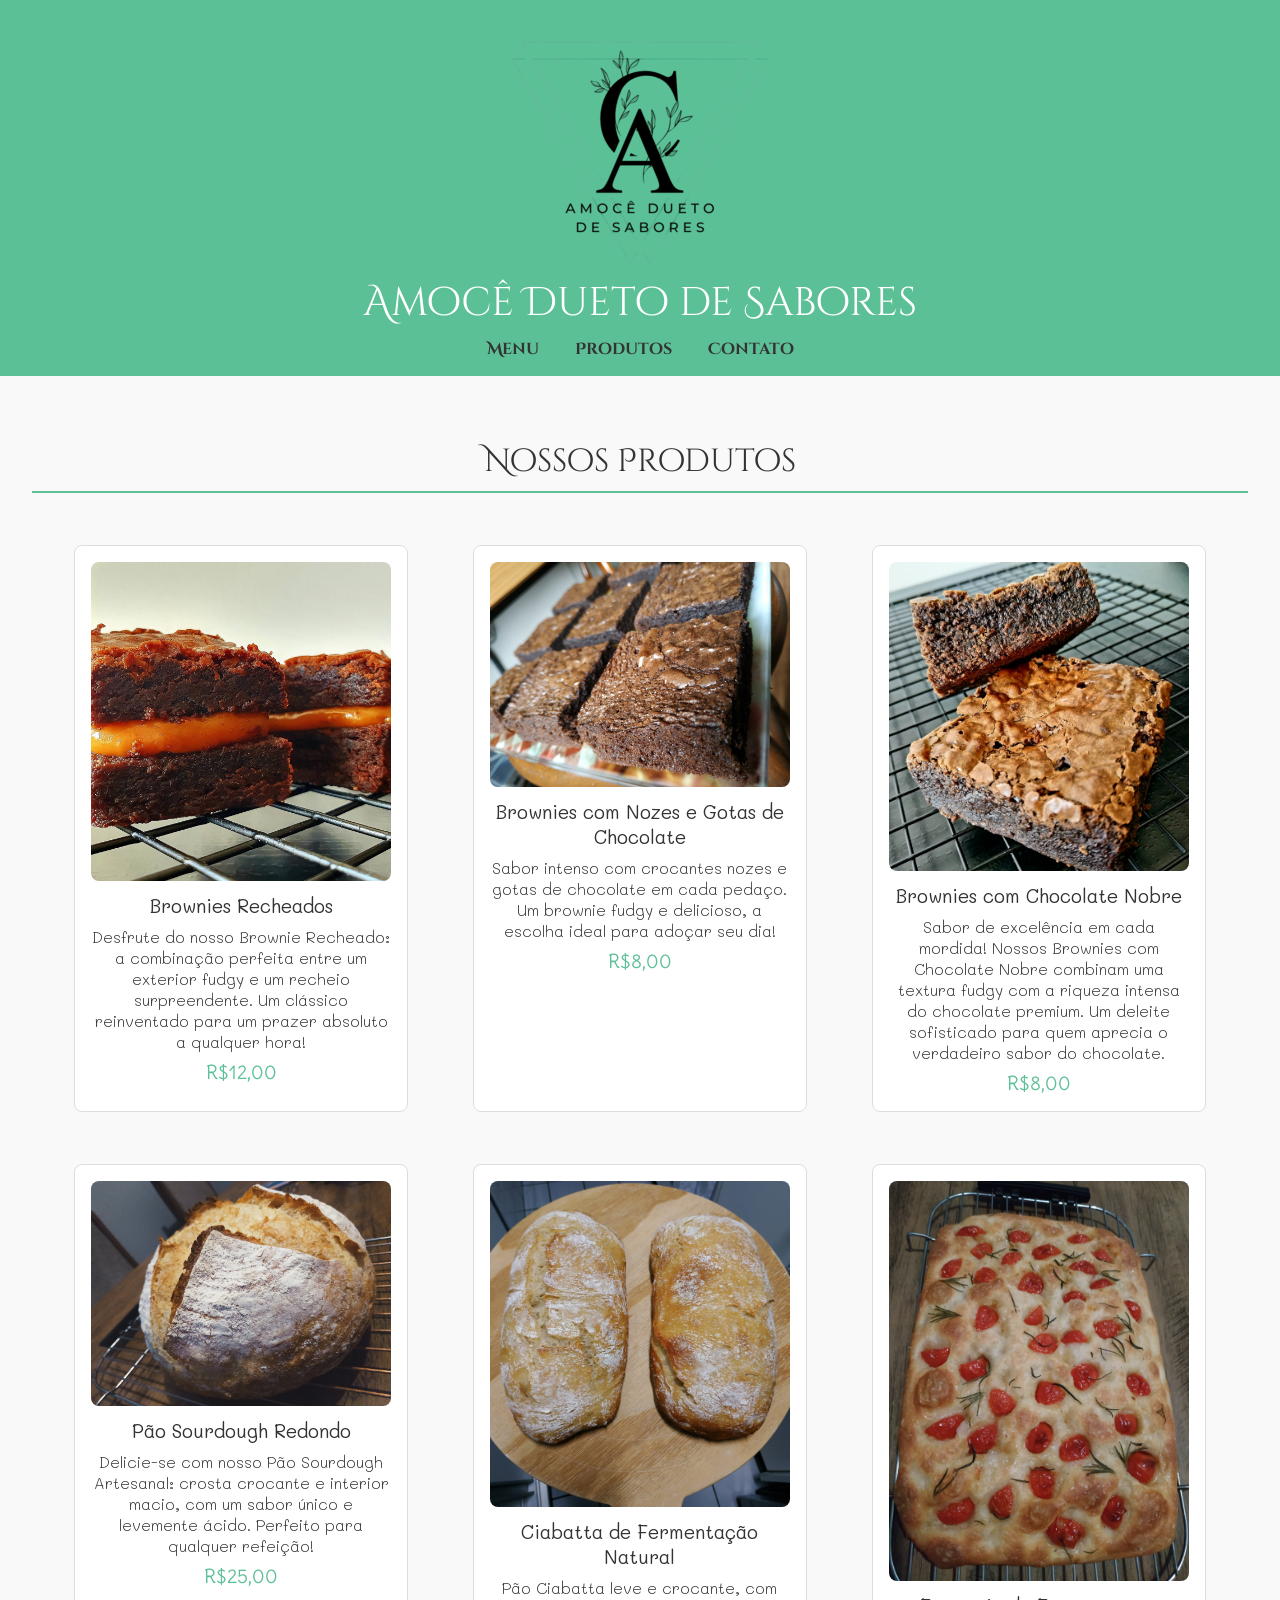
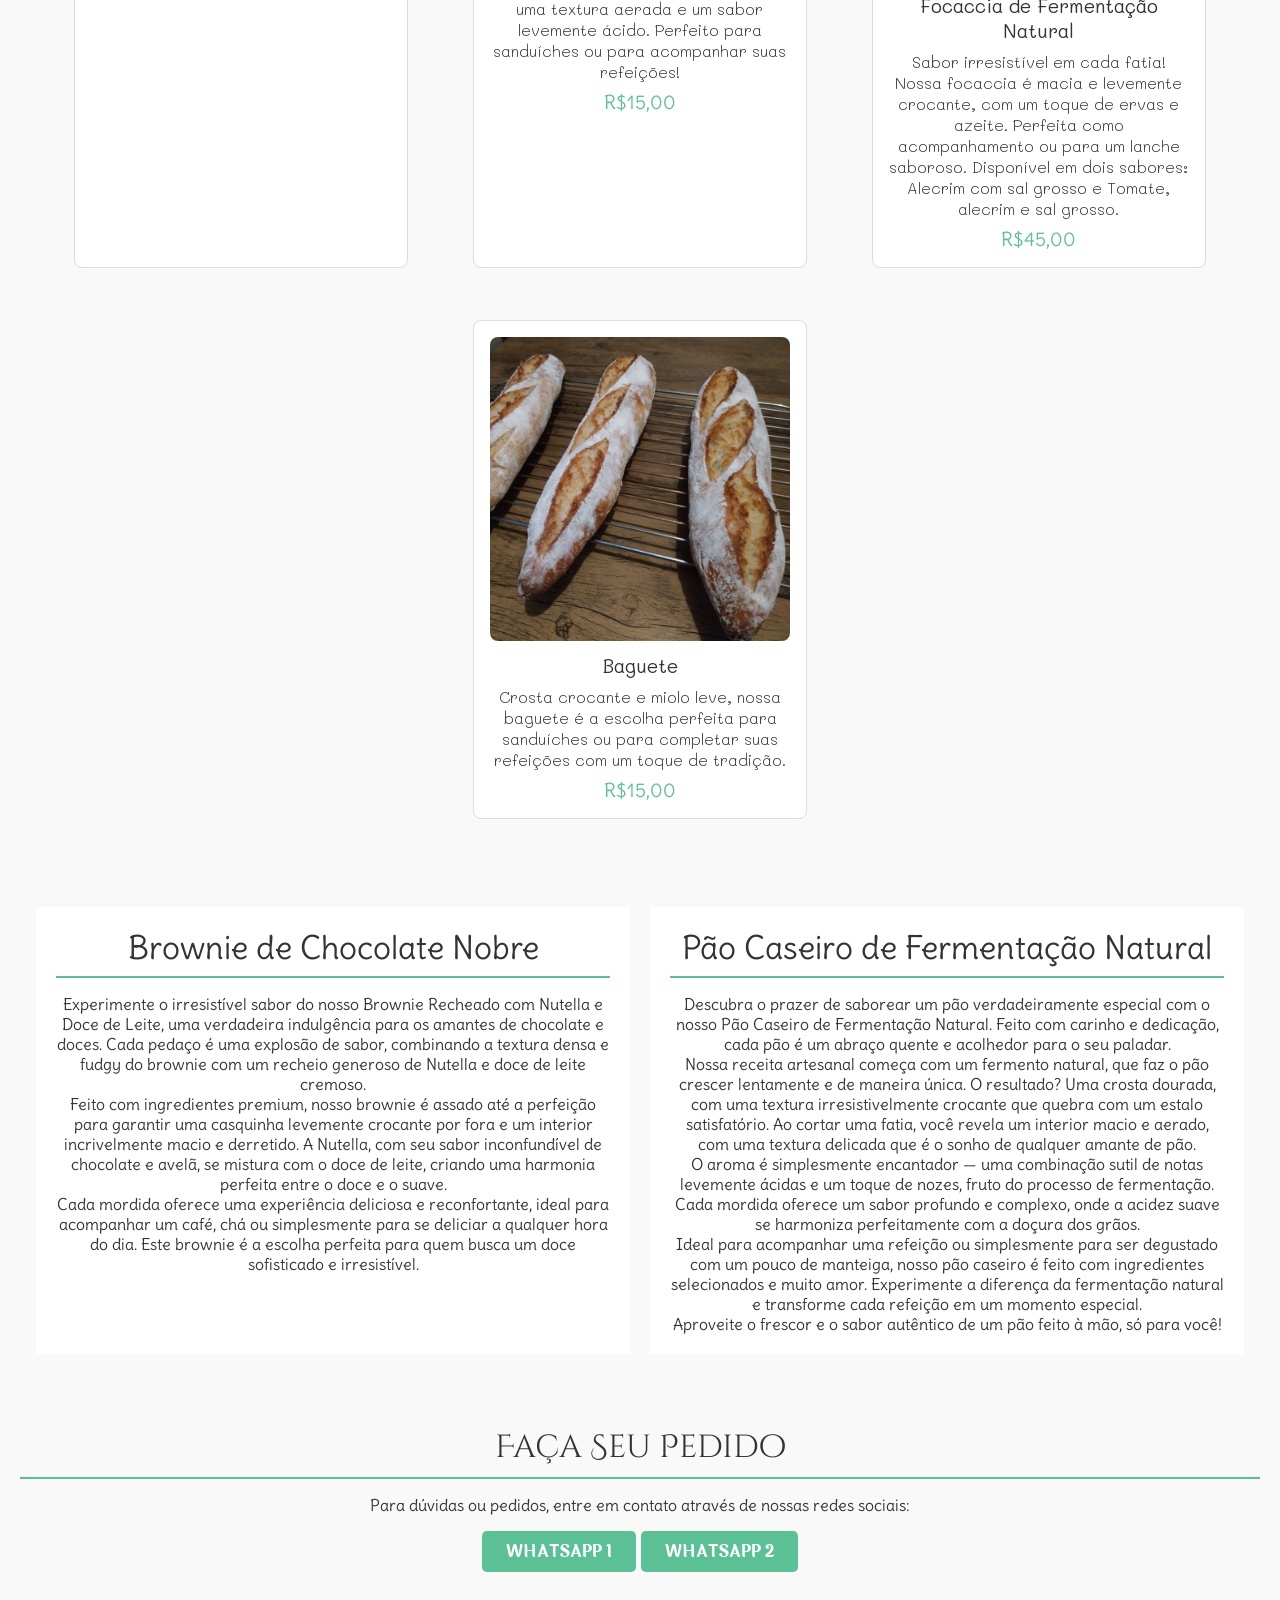
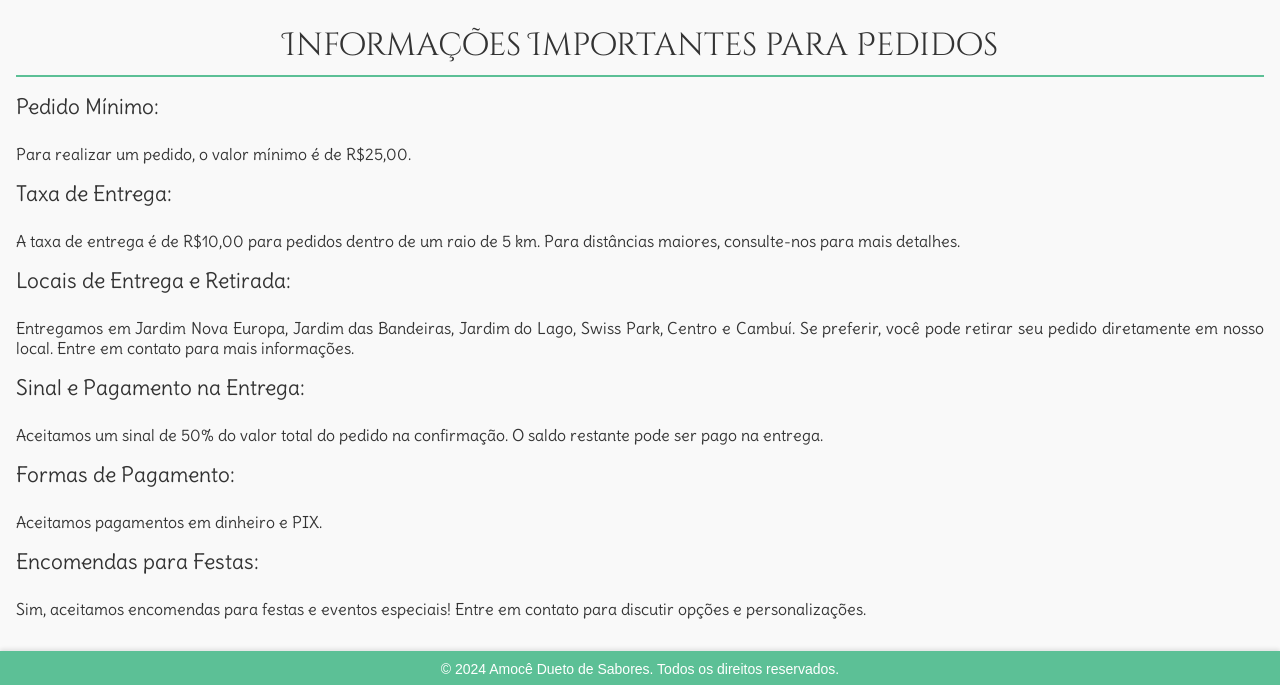
==== commit 86129c09: "[homemade-v2] Fix punctuation and values" ====
--- a/index.html
+++ b/index.html
@@ -75,7 +75,7 @@
                     <p class="mali-light">Sabor irresistível em cada fatia! Nossa focaccia é macia e 
                         levemente crocante, com um toque de ervas e azeite. Perfeita como acompanhamento 
                         ou para um lanche saboroso. Disponível em dois sabores: Alecrim com sal grosso e 
-                        Tomate, alecrim e sal grosso;</p>
+                        Tomate, alecrim e sal grosso.</p>
                     <span class="delius-regular">R$45,00</span>
                 </div>
                 <div class="card">
